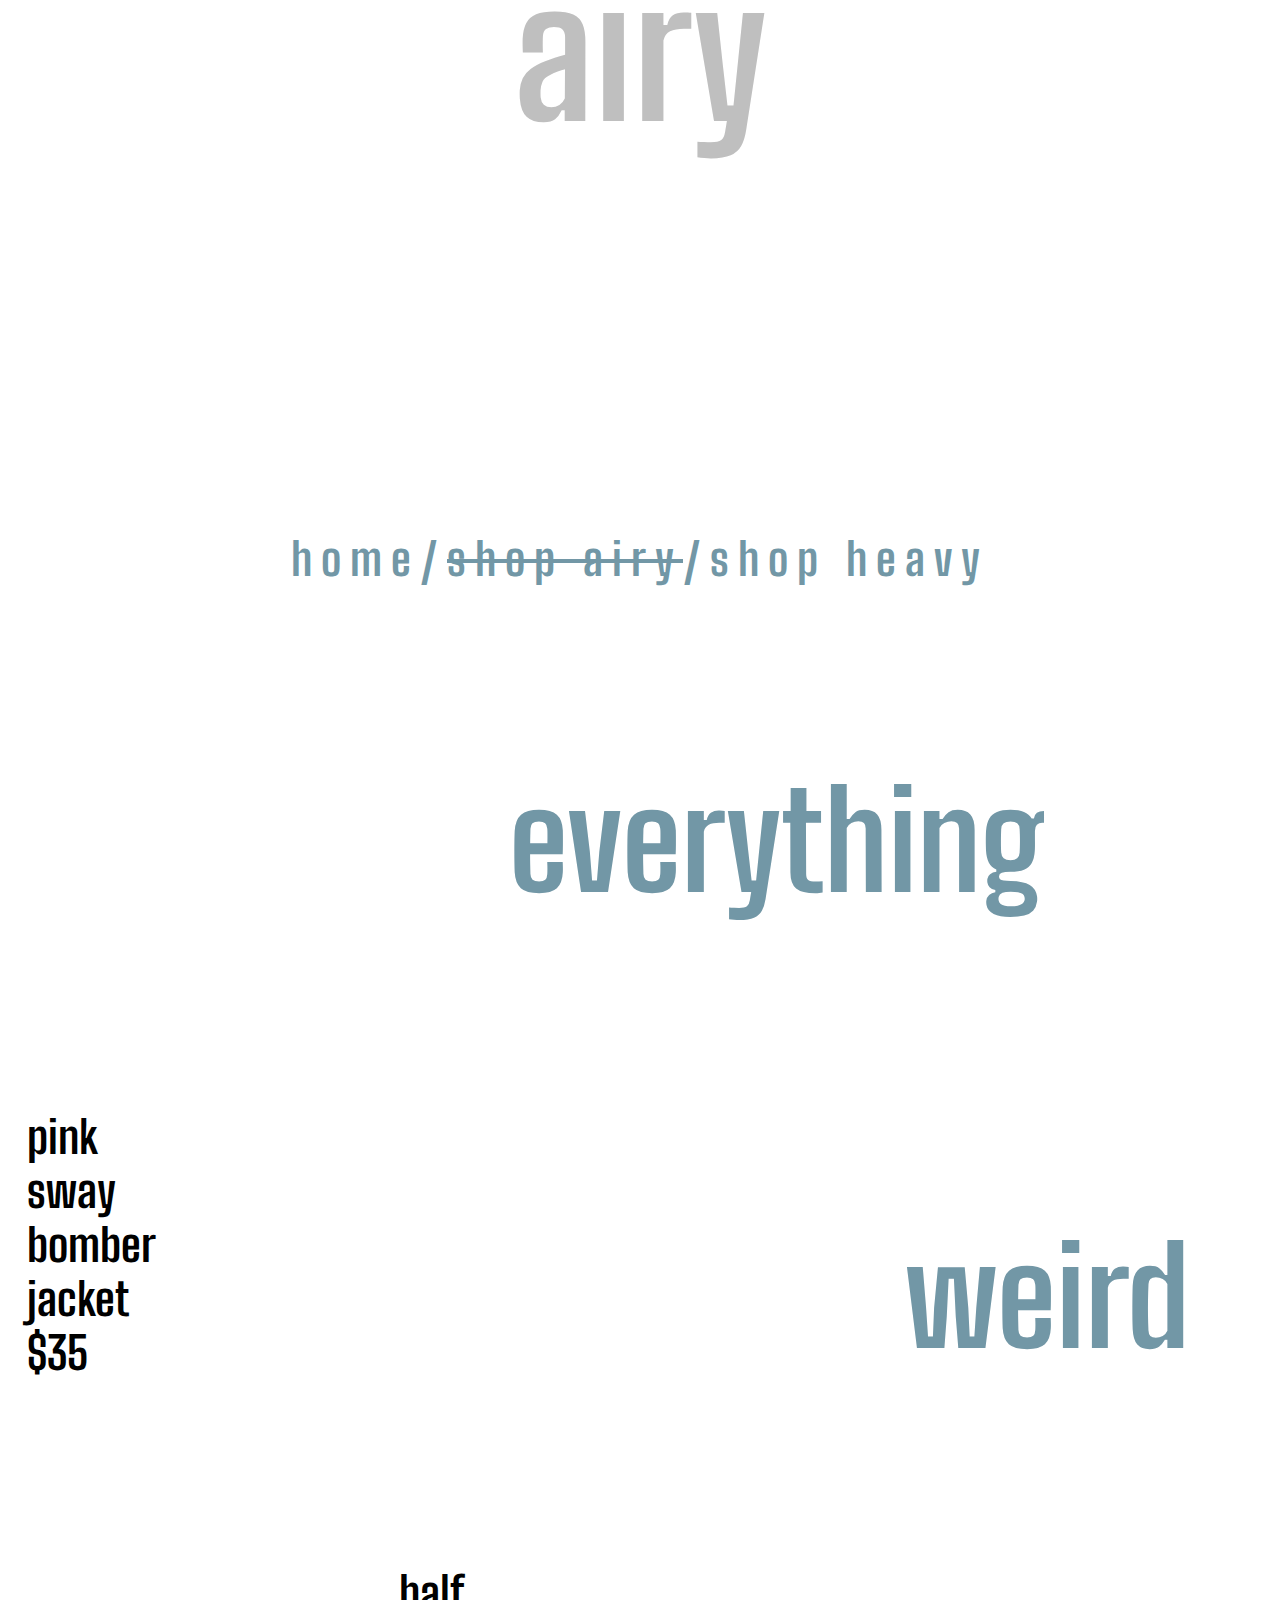
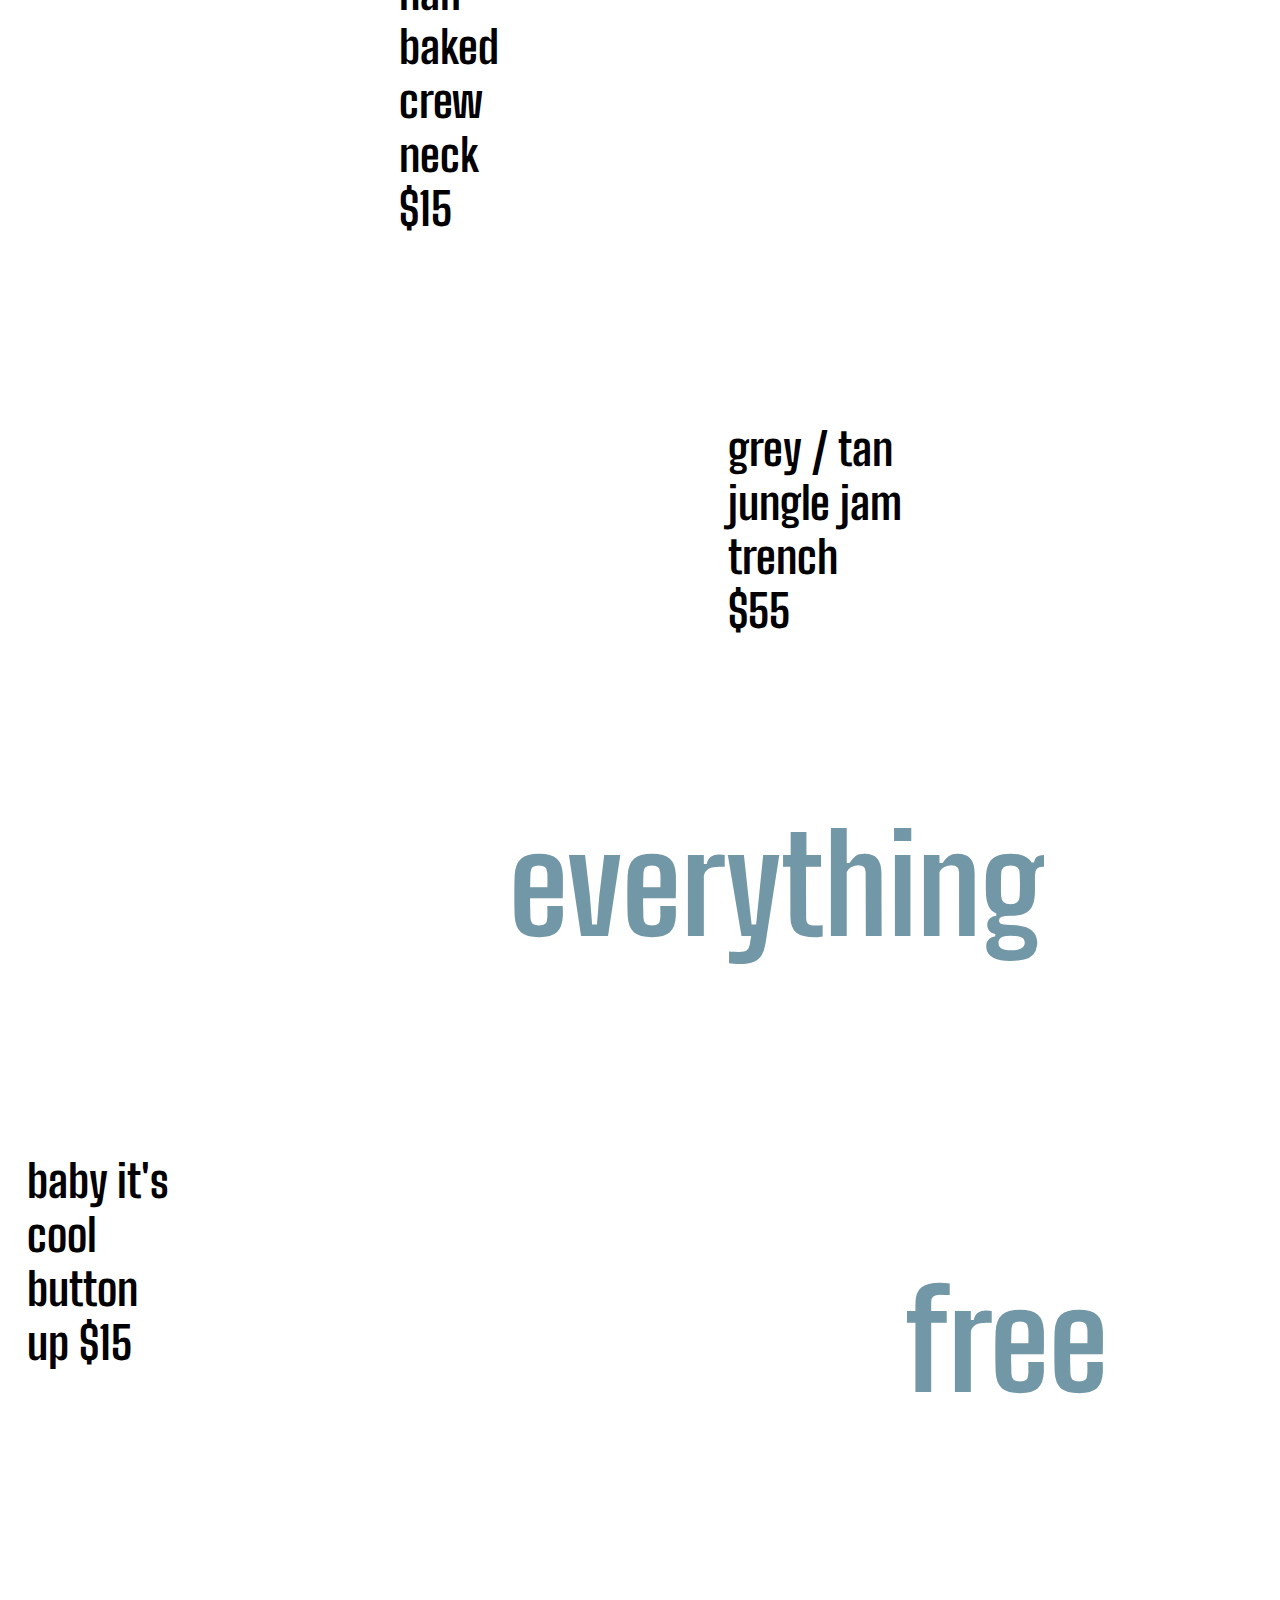
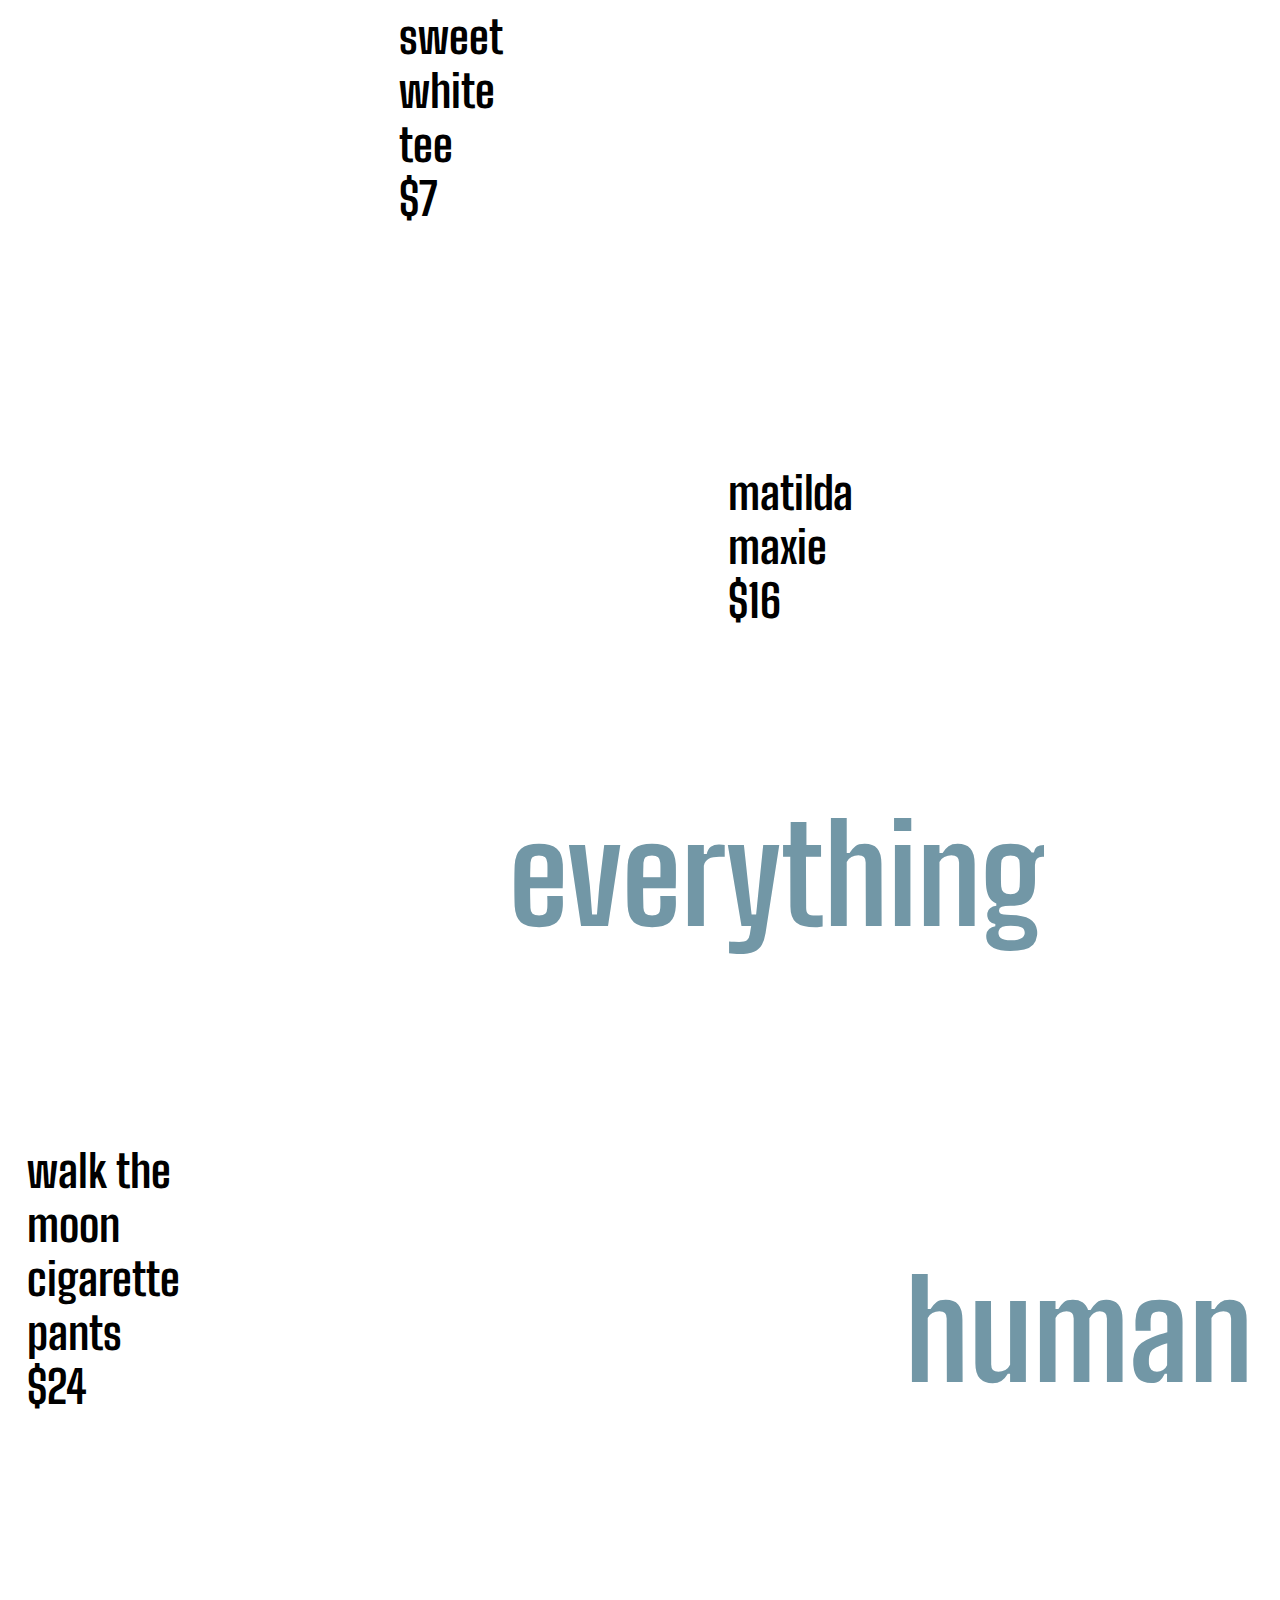
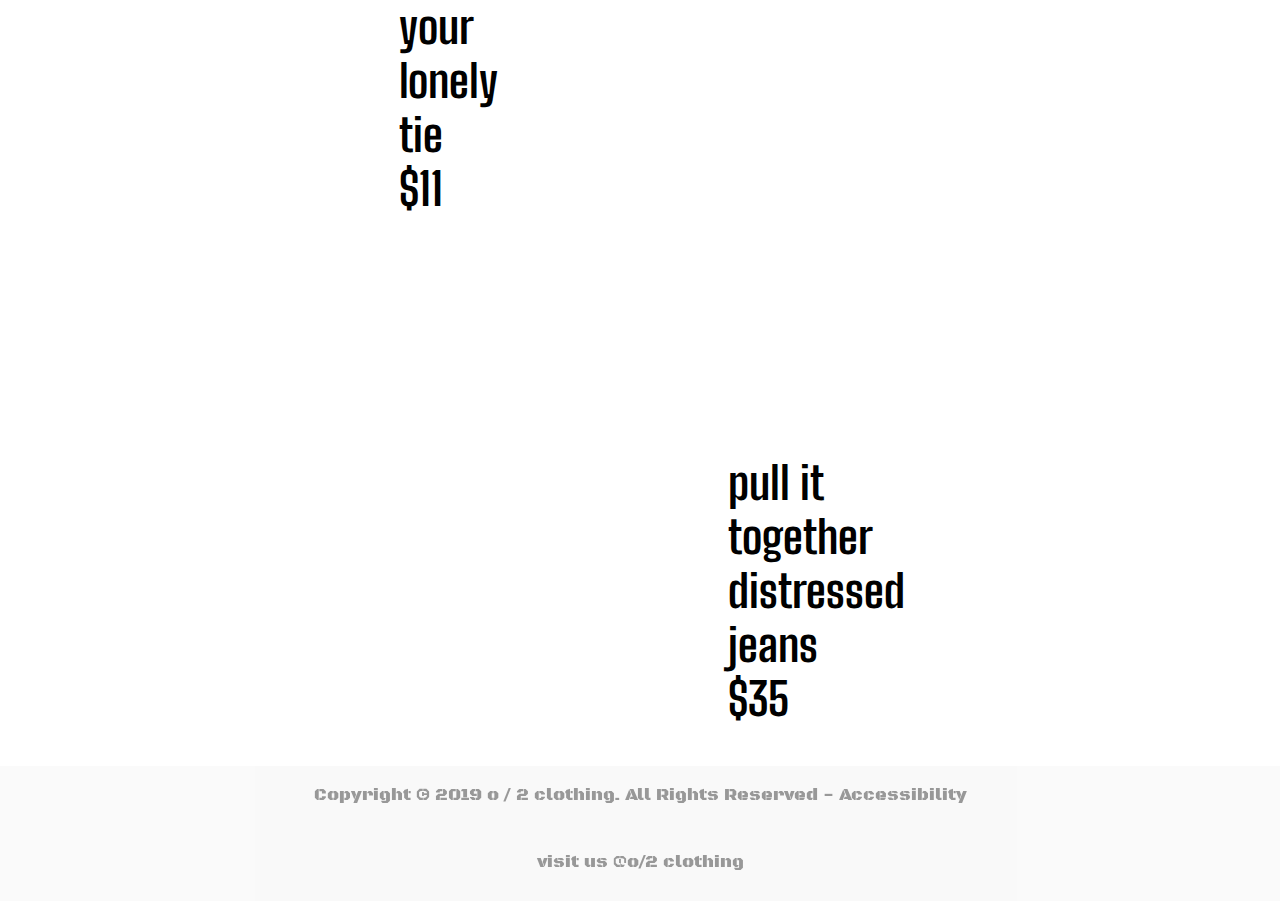
==== page2.html @ 4dc116b8 "intro to web midterm" ====
<!DOCTYPE html>
<html>

<head>
  <link rel="stylesheet" type="text/css" href="mystyle.css">
  <link href="https://fonts.googleapis.com/css?family=Big+Shoulders+Text&display=swap" rel="stylesheet">
  <link href="https://fonts.googleapis.com/css?family=Playfair+Display+SC&display=swap" rel="stylesheet">
  <link href="https://fonts.googleapis.com/css?family=Black+Ops+One&display=swap" rel="stylesheet">
</head>
<!-- fonts and css links -->

<body>
  <div class="page2">
    <div class="gridContainerpg2">
      <h1 class="title2 titleStyle2">airy</h1>
      <h2 class="Nav Navbar"><a href="index.html" class="Linkpg2">home/</a><a href="page2.html" class="Linkpg22">shop airy</a><a href="page3.html" class="Linkpg2">/shop heavy</a></h2>
      <!--top portion of page2-->
      <!--begin product content here-->
      <div class="Airy Image1"></div>
      <h2 class="Her0 everything">everything</h2>
      <h1 class="Blerb1 blerb1">pink sway bomber jacket <br> $35</h1>
      <div class="Airy Image2"></div>
      <h2 class="Her0 weird">weird</h2>
      <h1 class="Blerb2 blerb2">half baked crew neck <br> $15</h1>
      <div class="Airy Image3"></div>
      <h1 class="Blerb3 blerb3">grey / tan <br>jungle jam trench <br> $55</h1>
      <div class="Airy Image4"></div>
      <h2 class="Her0 everything2">everything</h2>
      <h1 class="Blerb4 blerb4">baby it's cool<br>button up $15</h1>
      <div class="Airy Image5"></div>
      <h2 class="Her0 free">free</h2>
      <h1 class="Blerb5 blerb5">sweet white<br> tee<br>$7</h1>
      <div class="Airy Image6"></div>
      <h1 class="Blerb6 blerb6">matilda maxie<br>$16</h1>
      <div class="Airy Image7"></div>
      <h2 class="Her0 everything3">everything</h2>
      <h1 class="Blerb7 blerb7">walk the moon<br>cigarette pants<br>$24</h1>
      <div class="Airy Image8"></div>
      <h2 class="Her0 human">human</h2>
      <h1 class="Blerb8 blerb8">your <br>lonely<br>tie<br>$11</h1>
      <div class="Airy Image9"></div>
      <h1 class="Blerb9 blerb9">pull it together<br>distressed jeans<br>$35
      <!--end of product content pg2-->
    </div>
  </div>
  <div class="footerSize FooterStyle">
    <p>Copyright © 2019 o / 2 clothing. All Rights Reserved - Accessibility</p>
    <p>visit us @o/2 clothing</p>
  </div>

</body>

</html>
---- mystyle.css ----
/* Page one */

body {
  margin: 0;
}

.coverimg {
  background-image: url('https://i.pinimg.com/564x/9e/f8/46/9ef8465007dbe4661a8a48ed0cd14f43.jpg');
  /* first background image of home page */
}

 a {
   color: #000;
   text-decoration: none;
 }

.gridContainer {
  margin: 1vmin 3vmin 1vmin 3vmin;
  display: grid;
  grid-template-columns: repeat(8, 1fr);
  grid-column-gap: 2vmin;
  grid-row-gap: 1vmin;
  /* grid container for first half of home page */
}

.title {
  grid-column-end: span 8;
  text-align: center;
}

.titleStyle {
  font-family: 'Playfair Display SC', serif;
  font-size: 15vmin;
  word-spacing: 2vmin;
  border-bottom: solid #A4BABF;
  border-width: 2vmin;
  line-height: 1.5;
  color: #000;
}

.halfImageSplash {
  background-position: center;
  background-size: cover;
  height: 75vh;
  grid-column-end: span 4;
  background-color: #fff;
  /* sizing for dual images */
}

.heroOne {
  background-image: url('https://i.pinimg.com/564x/b7/70/6c/b7706ca3952e24956250bfbf223685dd.jpg');
  /* airy hero image */
}

.heroOne:hover {
  filter: grayscale(100%);
}

.heroTwo {
  filter: none;
  background-image: url('https://pbs.twimg.com/media/EHHJwdeWkAExA9s?format=jpg&name=4096x4096');
  /* heavy hero image */
}

.heroTwo:hover {
  filter: grayscale(150%);
}

.shop {
  font-size: 11vmin;
  display: flex;
  justify-content: center;
  text-align: center;
  word-spacing: 2vmin;
  /* text in hero images */
}

.Linkpg1:hover {
  color: #fff;
  font-size: 11vmin;
}

.airy {
  background-color: #7297A6;
  color: blue;
  font-family: 'Big Shoulders Text', cursive;
  text-transform: uppercase;
  /* styling for shop airy text */
}

.heavy {
  font-family: 'Black Ops One', cursive;
  background-color: #202126;
  text-transform: uppercase;
  font-weight: bolder;
  /* styling for shop heavy text */
}

 .subscriber{
   font-family: 'Big Shoulders Text', cursive;
   display: grid;
   grid-column-end: span 8;
   text-align: right;
   font-size: 7vmin;
   color: #7297A6;
   padding-top: 2vmin;
   font-weight: lighter;
   /* lookbook styling + placement */
 }

 .coverimg2 {
   background-image: url('https://i.pinimg.com/564x/5e/d1/97/5ed197100e2189289bfbc099160ba463.jpg');
   /* second half of page cover image */
 }

 .gridContainer2 {
   margin: 1vmin 3vmin 1vmin 3vmin;
   display: grid;
   grid-template-columns: repeat(8, 1fr);
   grid-column-gap: 2vmin;
   grid-row-gap: 1vmin;
   /* second grid container for home page */
 }

.Zipper{
  display: grid;
  grid-column-gap: 2vmin;
  height: 75vmin;
  width: 50vmin;
  border-style: solid;
  border-color: #fff;
  overflow: hidden;
  grid-column-end: span 4;
  /* placement class for lookbook photos */
}

/* lookbook photos below */
 .image1 {
   background-position: center;
   background-size: cover;
   background-image: url('https://i.pinimg.com/564x/3d/f7/24/3df724638fe11891751fc8436c748346.jpg');
   opacity: 0.8;
 }

 .image2 {
   background-position: center;
   background-size: cover;
   background-image: url('https://i.pinimg.com/564x/2f/93/fc/2f93fceaa90f6b93484399f07e85f09e.jpg');
   opacity: 0.8;

 }

 .image3 {
   background-position: center;
   background-size: cover;
   background-image: url('https://i.pinimg.com/564x/e9/5f/77/e95f7788011d0bb905aa0fe106ee3b36.jpg');
   opacity: 0.9;
 }

 .image4 {
   background-position: center;
   background-size: cover;
   background-image: url('https://i.pinimg.com/236x/ad/82/8e/ad828e85b7660c7db4a51abf2850651c.jpg');
   opacity: 0.9;
 }

 .image5 {
   background-position: center;
   background-size: cover;
   background-image: url('https://i.pinimg.com/236x/0a/da/32/0ada32de8bd71545571f8fc4c8a4c145.jpg');
   opacity: 0.9;
 }

 .image6 {
   background-position: center;
   background-size: cover;
   background-image: url('https://i.pinimg.com/236x/5c/3d/91/5c3d91a6d62c685537dd967df9757763.jpg');
   opacity: 0.9;
 }

 .image7 {
   background-position: center;
   background-size: cover;
   background-image: url('https://i.pinimg.com/236x/8b/fd/7a/8bfd7abd78a0c00825002446e721f617.jpg');
   opacity: 0.9;
 }

 .image8 {
   background-position: center;
   background-size: cover;
   background-image: url('https://i.pinimg.com/236x/46/7f/5b/467f5b303deb062a890ab9c682c61205.jpg');
   opacity: 0.9;
 }

/* footer placement + styling */
 .footerSize {
   display: grid;
   grid-column-end: span 8;
   height: 15vh;
 }

 .FooterStyle{
   background-color: #F2F2F2;
   background-position: center;
   text-align: center;
   font-size: 2vmin;
   font-family: 'Black Ops One', cursive;
   opacity: 0.4;
 }


/* Page two */

.gridContainerpg2 {
  margin: 1vmin 3vmin 1vmin 3vmin;
  display: grid;
  grid-template-columns: repeat(8, 1fr);
}
/* third grid container in total*/

.title2 {
  grid-column-end: span 8;
  height: 50vmin;
  text-align: center;
  margin-top: 4vmin;
  margin-bottom: 0;
}

.titleStyle2 {
  background-image: url('https://media.buzzle.com/media/images-en/photos/conceptual/fabric/1200-3048701-white-silk.jpg');
  font-family: 'Big Shoulders Text', cursive;
  font-size: 20vmin;
  line-height: 1.5vmin;
  color: #BFBFBF;
  /* airy title */
}

.titleStyle2:hover {
  color: #7297A6;
}

/* menu */
.Nav {
  display: grid;
  grid-column-end: span 8;
}

.Navbar {
  display: flex;
  justify-content: center;
  font-size: 5vmin;
}

/* creating line through current page that s open for user ease */
.Linkpg2 {
  letter-spacing: 1vmin;
  font-family: 'Big Shoulders Text', cursive;
  color: #7297A6;
}

.Linkpg22 {
  letter-spacing: 1vmin;
  font-family: 'Big Shoulders Text', cursive;
  color: #7297A6;
  text-decoration: line-through;
}

.Linkpg2:hover{
  color: #C0C0C0;
}

/*visual content for page 2 starts here*/
.Airy {
  display: grid;
  grid-column-end: span 4;
  height: 50vmin;
  width: 35vmin;
  border-style: solid;
  border-color: #fff;
  overflow: hidden;
  /*photo placement */
}

/* photos for clothing */
.Image1 {
  background-position: center;
  background-size: cover;
  background-image: url('https://i.pinimg.com/236x/d1/7d/cd/d17dcdb960aa6f56e2e8ec0b99541372.jpg');
  filter: grayscale(100%);
}

/* product description + price */
.Blerb1 {
  display: grid;
  grid-column-start: 1;
}

.blerb1 {
  font-family: 'Big Shoulders Text', cursive;
  font-size: 5vmin;
  line-height: 6vmin;
}

.Image1:hover {
  filter: none;
}

.Image2 {
  background-position: center;
  background-size: cover;
  background-image: url('https://i.pinimg.com/236x/81/b0/da/81b0da45ba1e5560a927a4efc16997cb.jpg');
  grid-column-start: 4;
  filter: grayscale(100%);
}

.Blerb2 {
  display: grid;
  grid-column-start: 4;
}

.blerb2 {
  font-family: 'Big Shoulders Text', cursive;
  font-size: 5vmin;
  line-height: 6vmin;
}

.Image2:hover {
  filter: none;
}

.Image3 {
  background-position: center;
  background-size: cover;
  background-image: url('https://i.pinimg.com/564x/61/f9/c7/61f9c766def128e4b606208189a665ff.jpg');
  grid-column-start: 7;
  filter: grayscale(100%);
}

.Blerb3 {
  display: grid;
  grid-column-start: 7;
}

.blerb3 {
  font-family: 'Big Shoulders Text', cursive;
  font-size: 5vmin;
  line-height: 6vmin;
}

.Image3:hover {
  filter: none;
}

.Image4 {
  background-position: center;
  background-size: cover;
  background-image: url('https://i.pinimg.com/236x/7c/69/01/7c69011b6431d7d76961ccb7f89e5a77.jpg');
  filter: grayscale(100%);
}

.Blerb4 {
  display: grid;
  grid-column-start: 1;
}

.blerb4 {
  font-family: 'Big Shoulders Text', cursive;
  font-size: 5vmin;
  line-height: 6vmin;
}

.Image4:hover {
  filter: none;
}

.Image5 {
  background-position: center;
  background-size: cover;
  background-image: url('https://i.pinimg.com/236x/c4/d0/2f/c4d02f4e28174426de7e0d0e18d8a5d7.jpg');
  grid-column-start: 4;
  filter: grayscale(100%);
}

.Blerb5 {
  display: grid;
  grid-column-start: 4;
}

.blerb5 {
  font-family: 'Big Shoulders Text', cursive;
  font-size: 5vmin;
  line-height: 6vmin;
}

.Image5:hover {
  filter: none;
}

.Image6 {
  background-position: center;
  background-size: cover;
  background-image: url('https://i.pinimg.com/236x/ef/09/58/ef0958a0561b6cce858cd76c04c9f7da.jpg');
  grid-column-start: 7;
  filter: grayscale(100%);
}

.Blerb6 {
  display: grid;
  grid-column-start: 7;
}

.blerb6 {
  font-family: 'Big Shoulders Text', cursive;
  font-size: 5vmin;
  line-height: 6vmin;
}

.Image6:hover {
  filter: none;
}

.Image7 {
  background-position: center;
  background-size: cover;
  background-image: url('https://i.pinimg.com/236x/9b/8a/85/9b8a8562a1c3574899e2eec23bcadbb0.jpg');
  filter: grayscale(100%);
}

.Blerb7 {
  display: grid;
  grid-column-start: 1;
}

.blerb7 {
  font-family: 'Big Shoulders Text', cursive;
  font-size: 5vmin;
  line-height: 6vmin;
}

.Image7:hover {
  filter: none;
}

.Image8 {
  background-position: center;
  background-size: cover;
  background-image: url('https://i.pinimg.com/236x/0a/fd/ee/0afdee6aad67e153eb0742b1674a75e3.jpg');
  grid-column-start: 4;
  filter: grayscale(100%);
}

.Blerb8 {
  display: grid;
  grid-column-start: 4;
}

.blerb8 {
  font-family: 'Big Shoulders Text', cursive;
  font-size: 5vmin;
  line-height: 6vmin;
}

.Image8:hover {
  filter: none;
}

.Image9 {
  background-position: center;
  background-size: cover;
  background-image: url('https://i.pinimg.com/236x/dc/b6/08/dcb6084652bf8b8f85ec6eca7ac28263.jpg');
  grid-column-start: 7;
  filter: grayscale(100%);
}

.Blerb9 {
  display: grid;
  grid-column-start: 7;
}

.blerb9 {
  font-family: 'Big Shoulders Text', cursive;
  font-size: 5vmin;
  line-height: 6vmin;
}

.Image9:hover {
  filter: none;
}
/* END of airy photo, product name and proce */

/* hero text begins here */
.Her0 {
  display: grid;
  padding-top: 15vmin;
}

.everything {
  padding-top: 15vmin;
  grid-column-end: span 2;
  margin: 0;
  font-family: 'Big Shoulders Text', cursive;
  font-size: 15vmin;
  color: #7297A6;
}

.weird {
  padding-top: 15vmin;
  margin: 0;
  font-family: 'Big Shoulders Text', cursive;
  font-size: 15vmin;
  color: #7297A6;
  grid-column-end: span 1;
}

.everything2 {
  margin: 0;
  padding-bottom: 15vmin;
  grid-column-end: span 2;
  margin: 0;
  font-family: 'Big Shoulders Text', cursive;
  font-size: 15vmin;
  color: #7297A6;
}

.free {
  padding-top: 15vmin;
  margin: 0;
  font-family: 'Big Shoulders Text', cursive;
  font-size: 15vmin;
  color: #7297A6;
  grid-column-end: span 1;
}

.everything3 {
  margin: 0;
  padding-bottom: 15vmin;
  grid-column-end: span 2;
  margin: 0;
  font-family: 'Big Shoulders Text', cursive;
  font-size: 15vmin;
  color: #7297A6;
}

.human {
  padding-top: 15vmin;
  margin: 0;
  font-family: 'Big Shoulders Text', cursive;
  font-size: 15vmin;
  color: #7297A6;
  grid-column-end: span 1;
}

/* Page 3 */
/* exact layout of page 2 with styling adjustments */

.gridContainerpg3 {
  background-color: #000;
  margin: 1vmin 3vmin 1vmin 3vmin;
  display: grid;
  grid-template-columns: repeat(8, 1fr);
}
/* fourth grid container in total */

/* heavy title */
.title3 {
  text-transform: uppercase;
  grid-column-end: span 8;
  height: 50vmin;
  text-align: center;
  margin-top: 4vmin;
  margin-bottom: 0;
}

.titleStyle3 {
  font-family: 'Black Ops One', cursive;
  font-size: 20vmin;
  line-height: 45vmin;
  color: #ff0000;
}

.titleStyle3:hover {
  color: #fff;
}

/* page 3 menu */
.Nav3 {
  display: grid;
  grid-column-end: span 8;
}

.Navbar3 {
  display: flex;
  justify-content: center;
  font-size: 4vmin;
}

.Linkpg3 {
  letter-spacing: 1vmin;
  font-family: 'Black Ops One', cursive;
  color: #ff0000;
}

.Linkpg33 {
  letter-spacing: 1vmin;
  font-family: 'Black Ops One', cursive;
  color: #ff0000;
  text-decoration: line-through;
}

.Linkpg3:hover{
  color: #fff;
}

/* page 3 content starts here */

.Heavy {
  display: grid;
  grid-column-end: span 4;
  height: 50vmin;
  width: 35vmin;
  border-style: solid;
  border-color: #fff;
  overflow: hidden;
}

.IMage1 {
  background-position: center;
  background-size: cover;
  background-image: url('https://i.pinimg.com/236x/d7/2b/57/d72b5708db6c62b2e1d6c852dea113ba.jpg');
  filter: grayscale(100%);
}

/* clothing description + price */
.Blerb13 {
  display: grid;
  grid-column-start: 1;
}

.blerb13 {
  font-family: 'Black Ops One', cursive;
  font-size: 5vmin;
  line-height: 6vmin;
  color: #fff;
}

.IMage1:hover {
  filter: sepia(45%);
}

.IMage2 {
  background-position: center;
  background-size: cover;
  background-image: url('https://i.pinimg.com/236x/34/c0/fb/34c0fb65c36fc31b977be5c943f73e00.jpg');
  grid-column-start: 4;
  filter: grayscale(100%);
}

.Blerb23 {
  display: grid;
  grid-column-start: 4;
}

.blerb23 {
  font-family: 'Black Ops One', cursive;
  font-size: 5vmin;
  line-height: 6vmin;
  color: #fff;
}

.IMage2:hover {
  filter: sepia(25%);
}

.IMage3 {
  background-position: center;
  background-size: cover;
  background-image: url('https://i.pinimg.com/236x/f9/64/1a/f9641a7fa6eb8b32677a2ec95320ee9f.jpg');
  grid-column-start: 7;
  filter: grayscale(100%);
}

.Blerb33 {
  display: grid;
  grid-column-start: 7;
}

.blerb33 {
  font-family: 'Black Ops One', cursive;
  font-size: 5vmin;
  line-height: 6vmin;
  color: #fff;
}

.IMage3:hover {
  filter: sepia(45%);
}

.IMage4 {
  background-position: center;
  background-size: cover;
  background-image: url('https://i.pinimg.com/236x/6f/7c/56/6f7c56a6d6366ce2ef06e8f9727693eb.jpg');
  filter: grayscale(100%);
}

.Blerb43 {
  display: grid;
  grid-column-start: 1;
}

.blerb43 {
  font-family: 'Black Ops One', cursive;
  font-size: 5vmin;
  line-height: 6vmin;
  color: #fff;
}

.IMage4:hover {
  filter: sepia(10%);
}

.IMage5 {
  background-position: center;
  background-size: cover;
  background-image: url('https://i.pinimg.com/236x/2d/29/ae/2d29aecade82bd86de4e917884ec17e2.jpg');
  grid-column-start: 4;
  filter: grayscale(100%);
}

.Blerb53 {
  display: grid;
  grid-column-start: 4;
}

.blerb53 {
  font-family: 'Black Ops One', cursive;
  font-size: 5vmin;
  line-height: 6vmin;
  color: #fff;
}

.IMage5:hover {
  filter: sepia(45%);
}

.IMage6 {
  background-position: center;
  background-size: cover;
  background-image: url('https://i.pinimg.com/236x/28/69/9c/28699c5ba507750e94d0f78b1474ee33.jpg');
  grid-column-start: 7;
  filter: grayscale(100%);
}

.Blerb63 {
  display: grid;
  grid-column-start: 7;
}

.blerb63 {
  font-family: 'Black Ops One', cursive;
  font-size: 5vmin;
  line-height: 6vmin;
  color: #fff;
}

.IMage6:hover {
  filter: sepia(45%);
}

.IMage7 {
  background-position: center;
  background-size: cover;
  background-image: url('https://i.pinimg.com/236x/44/0d/40/440d4006b6ad67d4ed60fc22d2be97f4.jpg');
  filter: grayscale(100%);
}

.Blerb73 {
  display: grid;
  grid-column-start: 1;
}

.blerb73 {
  font-family: 'Black Ops One', cursive;
  font-size: 5vmin;
  line-height: 6vmin;
  color: #fff;
}

.IMage7:hover {
  filter: sepia(45%);
}

.IMage8 {
  background-position: center;
  background-size: cover;
  background-image: url('https://i.pinimg.com/564x/dc/80/62/dc806205942975cb1cd21e0854defb64.jpg');
  grid-column-start: 4;
  filter: grayscale(100%);
}

.Blerb83 {
  display: grid;
  grid-column-start: 4;
}

.blerb83 {
  font-family: 'Black Ops One', cursive;
  font-size: 5vmin;
  line-height: 6vmin;
  color: #fff;
}

.IMage8:hover {
  filter: sepia(45%);
}

.IMage9 {
  background-position: center;
  background-size: cover;
  background-image: url('https://i.pinimg.com/564x/cc/a6/70/cca670cb0ef1d4b96f74200b406af67b.jpg');
  grid-column-start: 7;
  filter: grayscale(100%);
}

.Blerb93 {
  display: grid;
  grid-column-start: 7;
}

.blerb93 {
  font-family: 'Black Ops One', cursive;
  font-size: 5vmin;
  line-height: 6vmin;
  color: #fff;
}

.IMage9:hover {
  filter: sepia(50%);
}
/* END of page 3 clothing description + pricing*/
/* hero text begins here (pg3)*/
.Her03 {
  display: grid;
  padding-top: 15vmin;
}

.everything33 {
  padding-top: 15vmin;
  grid-column-end: span 2;
  margin: 0;
  font-family: 'Black Ops One', cursive;
  font-size: 13vmin;
  color: #ff0000;
}

.weird3 {
  padding-top: 15vmin;
  margin: 0;
  font-family: 'Black Ops One', cursive;
  font-size: 13vmin;
  color: #ff0000;
  grid-column-end: span 1;
}

.everything4 {
  margin: 0;
  padding-bottom: 15vmin;
  grid-column-end: span 2;
  margin: 0;
  font-family: 'Black Ops One', cursive;
  font-size: 13vmin;
  color: #ff0000;
}

.free3 {
  padding-top: 15vmin;
  margin: 0;
  font-family: 'Black Ops One', cursive;
  font-size: 13vmin;
  color: #ff0000;
  grid-column-end: span 1;
}

.everything5 {
  margin: 0;
  padding-bottom: 15vmin;
  grid-column-end: span 2;
  margin: 0;
  font-family: 'Black Ops One', cursive;
  font-size: 13vmin;
  color: #ff0000;
}

.human3 {
  padding-top: 15vmin;
  margin: 0;
  font-family: 'Black Ops One', cursive;
  font-size: 13vmin;
  color: #ff0000;
  grid-column-end: span 1;
}

/* yay! */
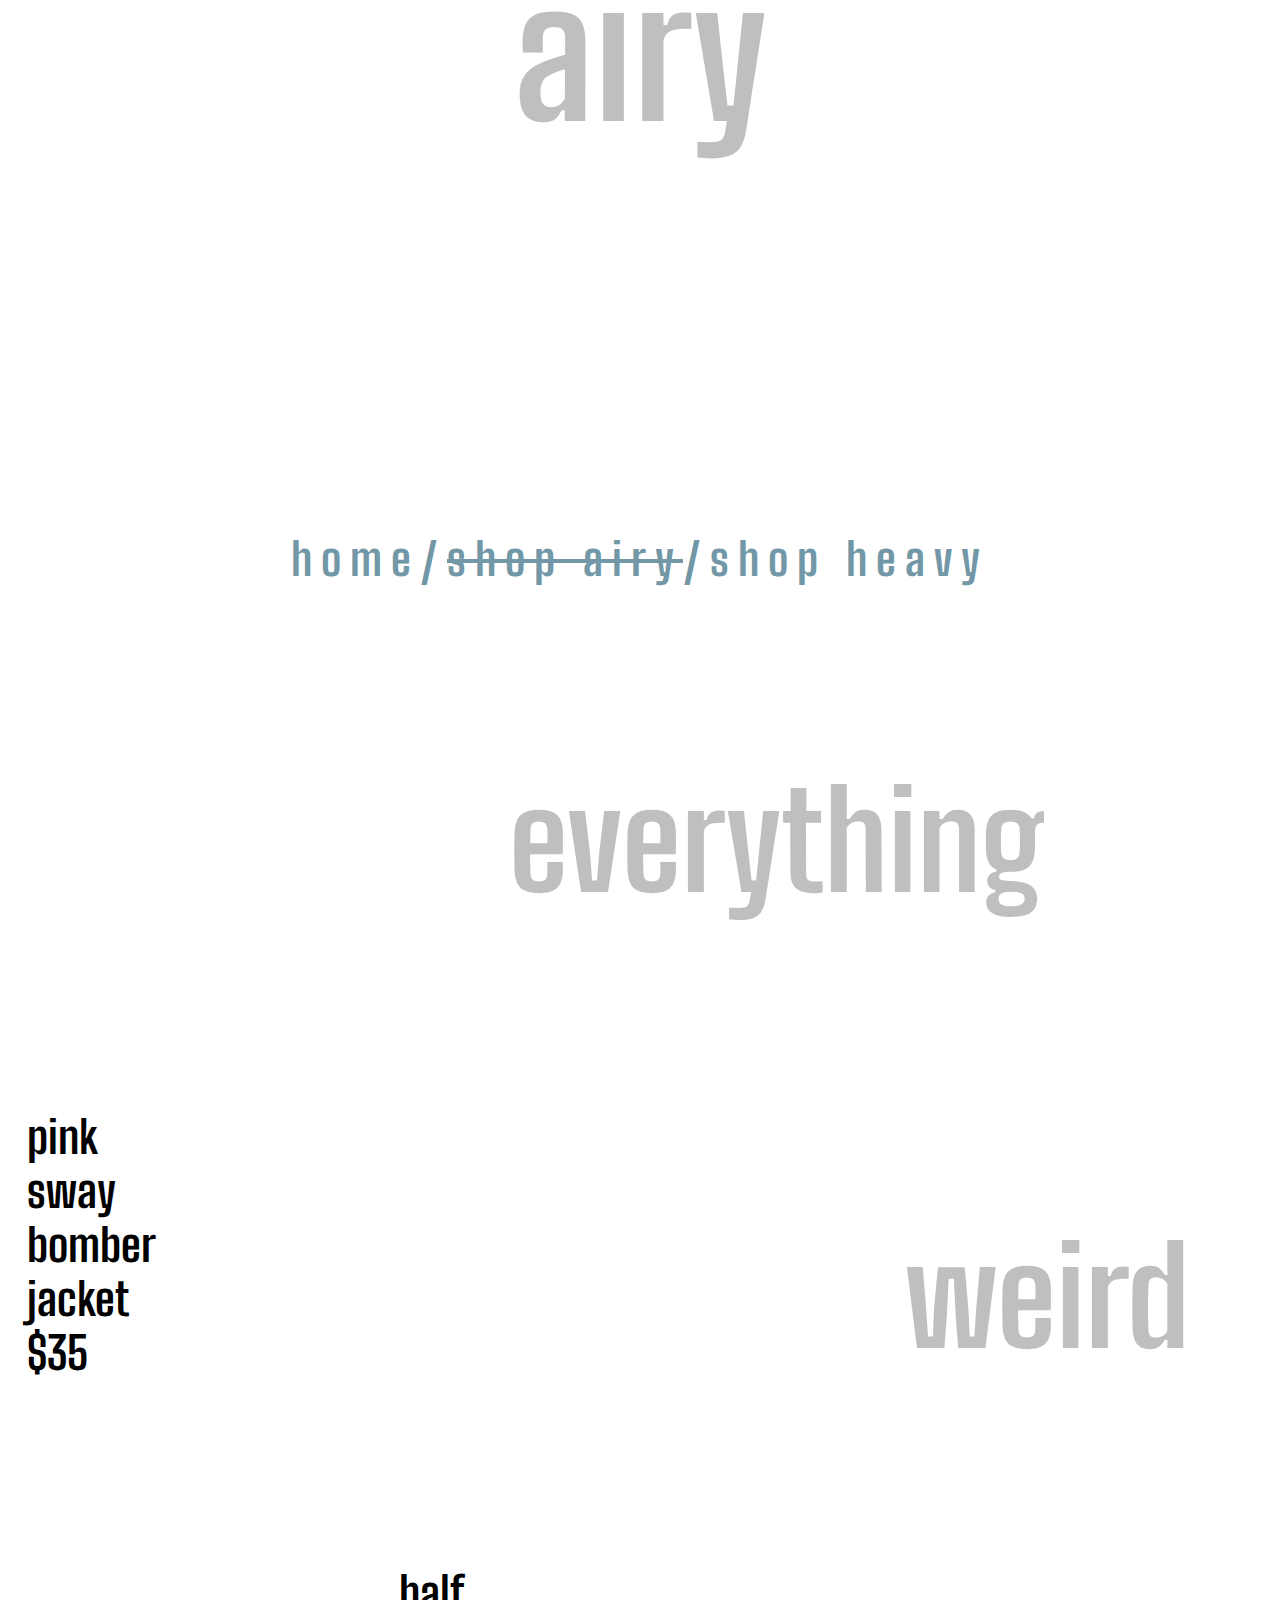
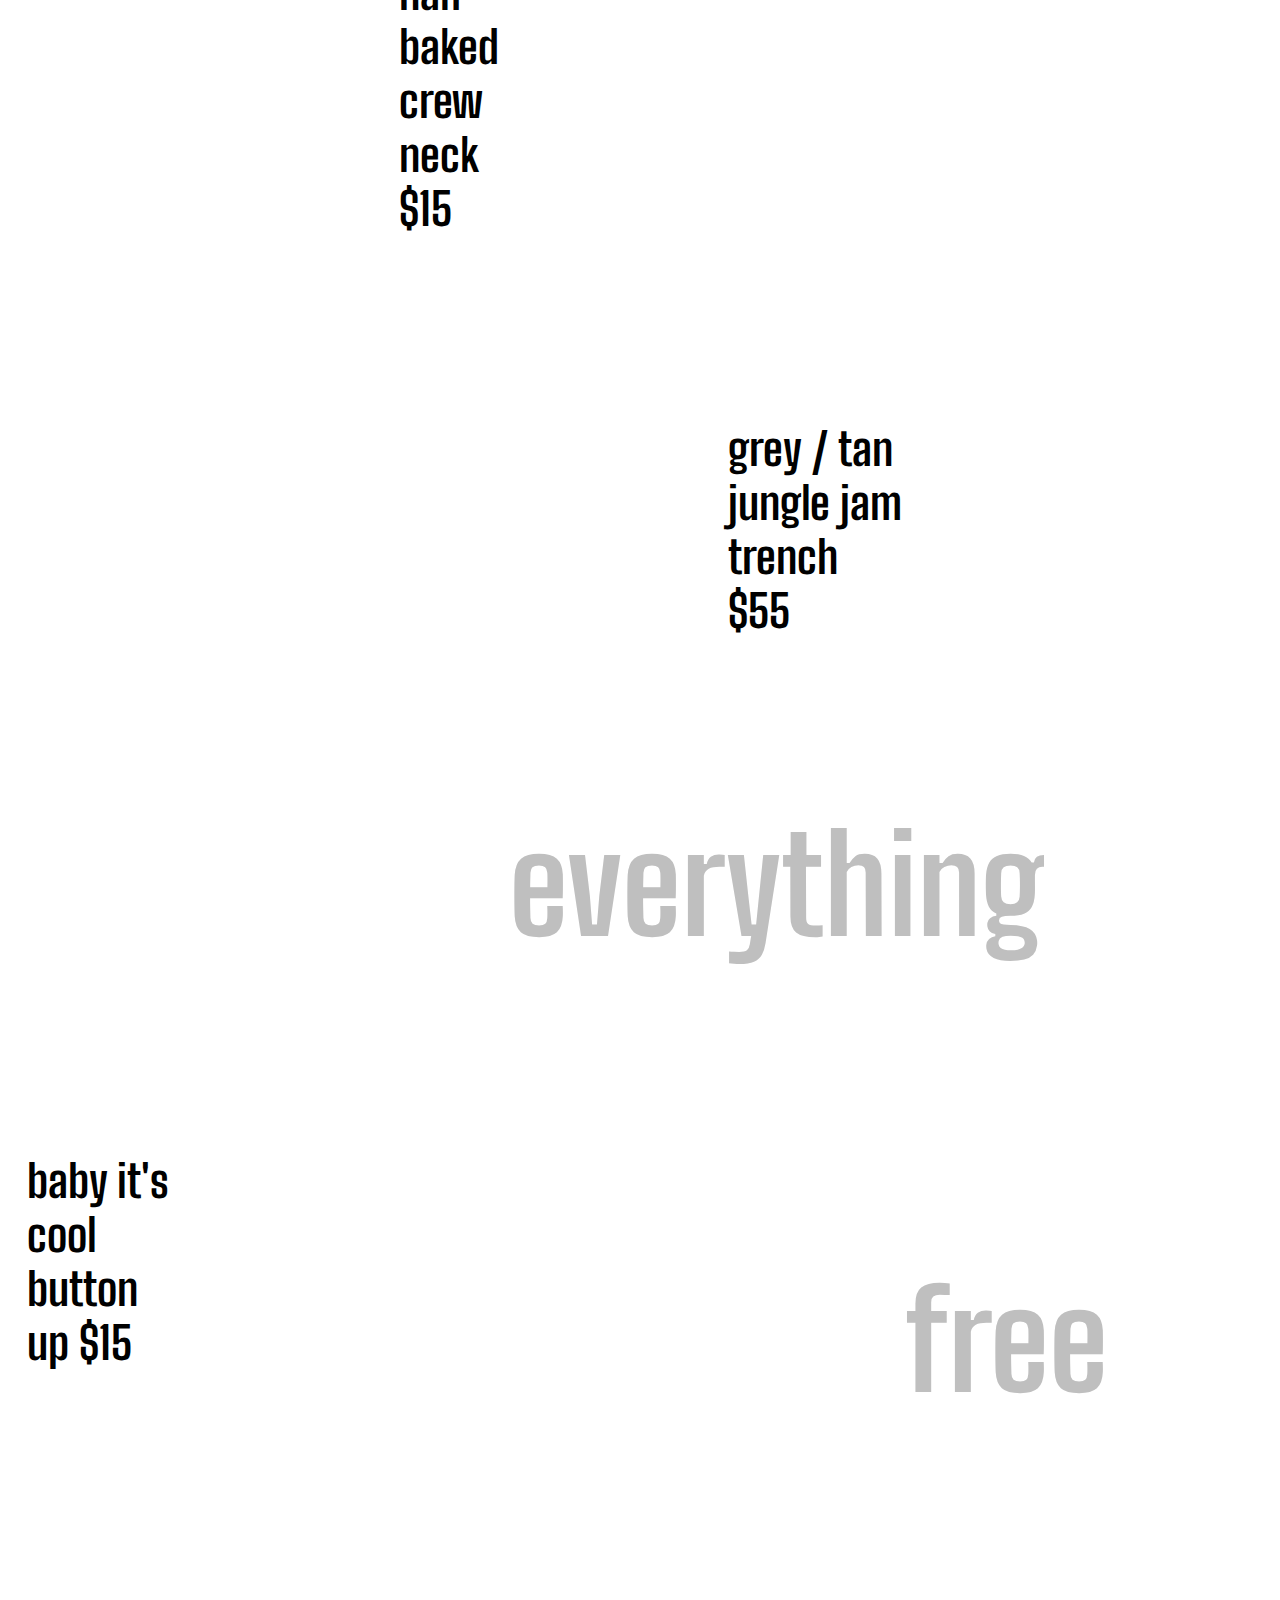
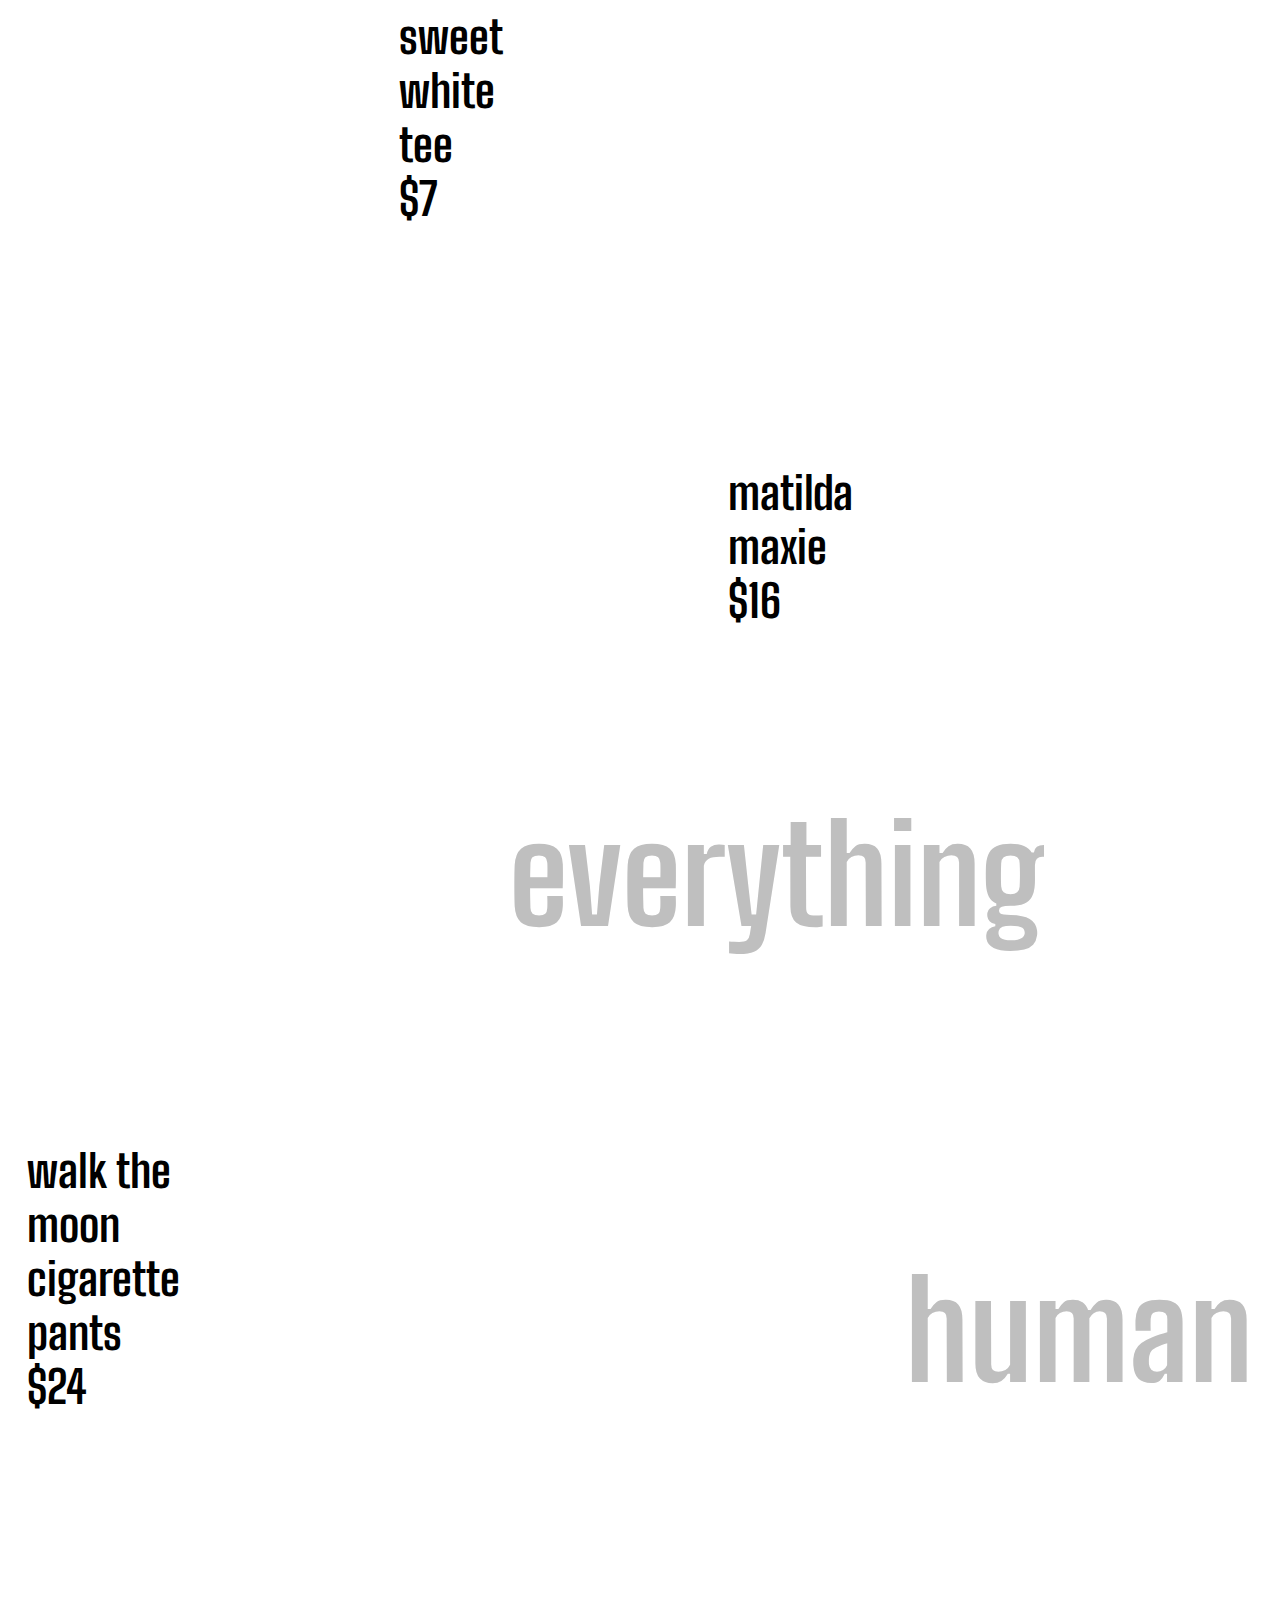
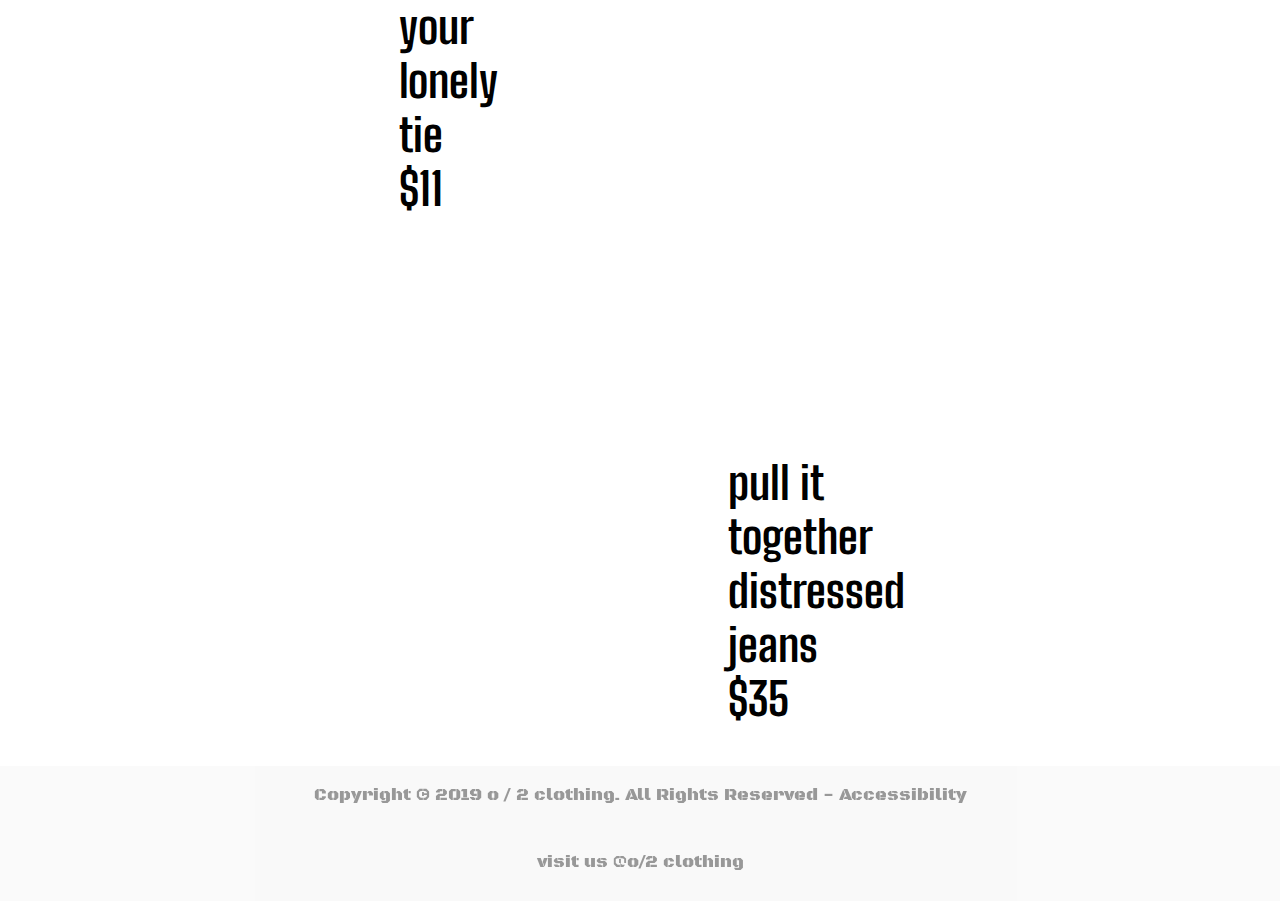
==== commit 873cdecf: "Feedback updates" ====
--- a/page2.html
+++ b/page2.html
@@ -2,6 +2,7 @@
 <html>
 
 <head>
+  <title>0 / 2 clothing / shop airy</title>
   <link rel="stylesheet" type="text/css" href="mystyle.css">
   <link href="https://fonts.googleapis.com/css?family=Big+Shoulders+Text&display=swap" rel="stylesheet">
   <link href="https://fonts.googleapis.com/css?family=Playfair+Display+SC&display=swap" rel="stylesheet">
--- a/mystyle.css
+++ b/mystyle.css
@@ -125,6 +125,7 @@
 .Zipper{
   display: grid;
   grid-column-gap: 2vmin;
+  /* grid-row-gap: 2vmin; */
   height: 75vmin;
   width: 50vmin;
   border-style: solid;
@@ -232,6 +233,9 @@
   font-size: 20vmin;
   line-height: 1.5vmin;
   color: #BFBFBF;
+  background-repeat: no-repeat;
+  background-position: center;
+  background-size: cover;
   /* airy title */
 }
 
@@ -500,7 +504,7 @@
   margin: 0;
   font-family: 'Big Shoulders Text', cursive;
   font-size: 15vmin;
-  color: #7297A6;
+  color: #BFBFBF;
 }
 
 .weird {
@@ -508,7 +512,7 @@
   margin: 0;
   font-family: 'Big Shoulders Text', cursive;
   font-size: 15vmin;
-  color: #7297A6;
+  color: #BFBFBF;
   grid-column-end: span 1;
 }
 
@@ -519,7 +523,7 @@
   margin: 0;
   font-family: 'Big Shoulders Text', cursive;
   font-size: 15vmin;
-  color: #7297A6;
+  color: #BFBFBF;
 }
 
 .free {
@@ -527,7 +531,7 @@
   margin: 0;
   font-family: 'Big Shoulders Text', cursive;
   font-size: 15vmin;
-  color: #7297A6;
+  color: #BFBFBF;
   grid-column-end: span 1;
 }
 
@@ -538,7 +542,7 @@
   margin: 0;
   font-family: 'Big Shoulders Text', cursive;
   font-size: 15vmin;
-  color: #7297A6;
+  color: #BFBFBF;
 }
 
 .human {
@@ -546,36 +550,49 @@
   margin: 0;
   font-family: 'Big Shoulders Text', cursive;
   font-size: 15vmin;
+  color: #BFBFBF;
+  grid-column-end: span 1;
+}
+
+.Her0:hover {
   color: #7297A6;
-  grid-column-end: span 1;
 }
 
 /* Page 3 */
 /* exact layout of page 2 with styling adjustments */
 
+.page3 {
+  margin:0;
+}
+
 .gridContainerpg3 {
+  grid-column-end: span 8;
   background-color: #000;
   margin: 1vmin 3vmin 1vmin 3vmin;
   display: grid;
   grid-template-columns: repeat(8, 1fr);
+  overflow: hidden;
+
 }
 /* fourth grid container in total */
 
 /* heavy title */
 .title3 {
+  display: grid;
   text-transform: uppercase;
   grid-column-end: span 8;
   height: 50vmin;
   text-align: center;
-  margin-top: 4vmin;
   margin-bottom: 0;
 }
 
 .titleStyle3 {
+  background-color: #ff0000;
   font-family: 'Black Ops One', cursive;
   font-size: 20vmin;
-  line-height: 45vmin;
+
   color: #ff0000;
+  line-height: 1.5vmin;
 }
 
 .titleStyle3:hover {
@@ -601,6 +618,12 @@
 }
 
 .Linkpg33 {
+  letter-spacing: 1vmin;
+  font-family: 'Black Ops One', cursive;
+  color: #ff0000;
+}
+
+.Linkpg333 {
   letter-spacing: 1vmin;
   font-family: 'Black Ops One', cursive;
   color: #ff0000;
@@ -861,6 +884,9 @@
   grid-column-end: span 1;
 }
 
+.Her03:hover {
+  color: #fff;
+}
 .everything4 {
   margin: 0;
   padding-bottom: 15vmin;
